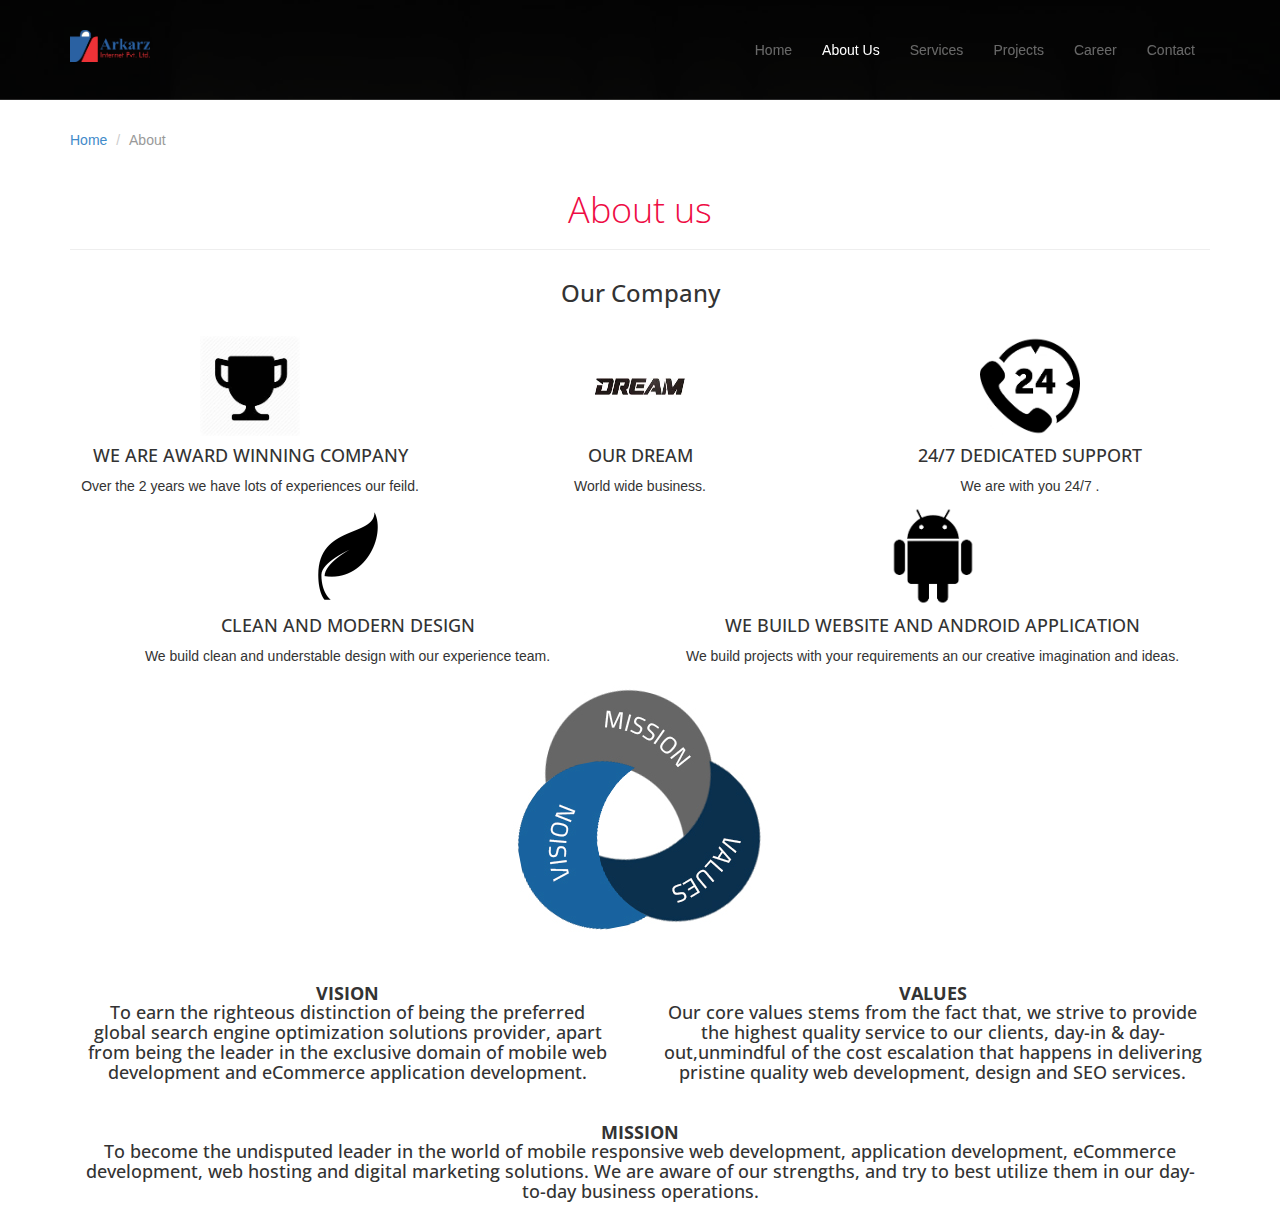
==== about.html @ 9b54a984 "Hi" ====
<!DOCTYPE html>
<html lang="en">
<head>
	<meta charset="utf-8">
	<meta name="viewport"    content="width=device-width, initial-scale=1.0">
	<meta name="description" content="Atlanta is a modern and fully responsive Template by WebThemez.">
	<meta name="author" content="webThemez.com">	
	<title>Atlanta - Free business bootstrap template</title>
	
	<link rel="shortcut icon" href="assets/images/download.jfif" type="assets/image/jfif" />
	<link rel="favicon" href="assets/images/favicon.png">	
	<link rel="stylesheet" media="screen" href="http://fonts.googleapis.com/css?family=Open+Sans:300,400,700">
	<link rel="stylesheet" href="assets/css/bootstrap.min.css">
	<link rel="stylesheet" href="assets/css/font-awesome.min.css">
	<!-- Custom styles for our template -->
	<link rel="stylesheet" href="assets/css/bootstrap-theme.css" media="screen" >
	<link rel="stylesheet" href="assets/css/style.css">
	<!-- HTML5 shim and Respond.js IE8 support of HTML5 elements and media queries -->
	<!--[if lt IE 9]>
	<script src="assets/js/html5shiv.js"></script>
	<script src="assets/js/respond.min.js"></script>
	<![endif]-->
</head>

<body>
	<!-- Fixed navbar -->
	<div class="navbar navbar-inverse navbar-fixed-top headroom" >
		<div class="container">
			<div class="navbar-header">
				<!-- Button for smallest screens -->
				<button type="button" class="navbar-toggle" data-toggle="collapse" data-target=".navbar-collapse"><span class="icon-bar"></span> <span class="icon-bar"></span> <span class="icon-bar"></span> </button>
				<a class="navbar-brand" href="index.html"><img src="assets/images/logo.png" height="=40" width="80" alt="Atlanta HTML5 template"></a>
			</div>
			<div class="navbar-collapse collapse">
				<ul class="nav navbar-nav pull-right">
					<li><a href="index.html">Home</a></li>
					<li class="active"><a href="about.html">About Us</a></li><li><a href="services.html">Services</a></li><li><a href="portfolio.html">Projects</a></li><li><a href="career.html">Career</a></li>
					<li><a href="contact.html">Contact</a></li>
					
				</ul>
			</div><!--/.nav-collapse -->
		</div>
	</div> 
	<!-- /.navbar -->

	<header id="head" class="secondary"></header>

	<!-- container -->
	<div class="container">

		<ol class="breadcrumb">
			<li><a href="index.html">Home</a></li>
			<li class="active">About</li>
		</ol>

		<div class="row">
			
			<!-- Article main content -->
			<article class="col-sm-12 maincontent">
				<header class="page-header">
					<h1 class="page-title text-center ">About us</h1>
				</header>
				<h3 class="article text-center">Our Company</h3>
				<h2></h2>
		<div class="row slideanim">
		  <div class="col-sm-4">
<center><img src="assets/images/trophy.jfif" alt="" height="100" width="100"></center>
	  
			<center><h4>WE ARE AWARD WINNING COMPANY</h4></center>
			<center><p>Over the 2 years we have lots of experiences our feild.</p></center>
		  </div>
		  <div class="col-sm-4">
		<center>	<img src="assets/images/dream.jfif" alt="" height="100" width="100" ></center>
		<center><h4>OUR DREAM</h4></center>
			<center><p>World wide business.</p></center>
		 </div>
		 <div class="col-sm-4">
		  <center><img src="assets/images/support1.png" alt="" height="100" width="100"></center>
  
		  <center><h4>24/7 DEDICATED SUPPORT</h4></center>
		  <center> <p>We are with you 24/7 .</p></center>
		
		</div>
		<div class="col-sm-6">
		  <center><img src="assets/images/moderndesign.png" alt="" height="100" width="100"></center>
  
		  <center><h4>CLEAN AND MODERN DESIGN</h4></center>
		 <center><p>We build clean and understable design with our experience team.</p></center>
		</div>
		<div class="col-sm-6">
		  <center><img src="assets/images/android.png" alt="" height="100" width="100"></center>
		  <center><h4>WE BUILD WEBSITE AND ANDROID APPLICATION</h4></center>
		  <center> <p>We build projects with your requirements an our creative imagination  and ideas.</p></center>
		  </div><br>
		  <br>
		  <div class="container-fluid text-center">
			<div>
				<img src="assets/images/vmv.jpg" alt="" class="center-block">
			</div> <br>
			<div class="row slideanim">
			  <div class="col-sm-6">
				<h4><strong>VISION</strong> <p class="col-sm-12" style="text-align:center;">To earn the righteous distinction of being the preferred global search engine optimization solutions provider, apart from being the leader in the exclusive domain of mobile web development and eCommerce application development.</p> </h4>
			  </div>
			  <div class="col-sm-6">
				<h4><strong>VALUES</strong>
					<p style="text-align:center;" >Our core values stems from the fact that, we strive to provide the highest quality service to our clients, day-in & day-out,unmindful of the cost escalation that happens in delivering pristine quality web development, design and SEO services.</p></h4>
				
			</div>
	
			</div>
			</div>
			<br>
			<div class="col-sm-12">
				<center><div class="col-sm-12" style="text-align: center;">
					<h4><strong>MISSION</strong> <p style="text-align:center;">To become the undisputed leader in the world of mobile responsive web development, application development, eCommerce development, web hosting and digital marketing solutions. We are aware of our strengths, and try to best utilize them in our day-to-day business operations.</p> </h4>
					
				</center>
			  </div>
		  </div>
		  <br>
			</article>
		  
				
			</article>
			<!-- /Article -->
			
			<!-- Sidebar -->
			

		</div>
	</div>	<!-- /container -->
	
	





	<!-- JavaScript libs are placed at the end of the document so the pages load faster -->
	<script src="http://ajax.googleapis.com/ajax/libs/jquery/1.10.2/jquery.min.js"></script>
	<script src="http://netdna.bootstrapcdn.com/bootstrap/3.0.0/js/bootstrap.min.js"></script>
	<script src="assets/js/headroom.min.js"></script>
	<script src="assets/js/jQuery.headroom.min.js"></script>
	<script src="assets/js/custom.js"></script>
</body>
</html>
---- assets/css/style.css ----
/*
Theme: Atlanta - Free business bootstrap template
Description: Free to use for personal and commercial use
Author: WebThemez.com
Website: http://webthemez.com
Note: Please do not remove the footer backlink (webthemez.com)--(if you want to remove contact: webthemez@gmail.com)
Licence: Creative Commons Attribution 3.0** - http://creativecommons.org/licenses/by/3.0/
*/

/*General*/
h1, h2, h3, h4, h5, h6 {
    font-family: "Open sans", Helvetica, Arial;
}

h1, .h1, h2, .h2, h3, .h3 {
    margin-top: 30px;
}

blockquote {
    font-style: italic;
    font-family: Georgia;
    color: #999;
    margin: 30px 0 30px;
}

label {
    color: #777;
}

/* Header */
#head {
    background: #181015 url( ../images/bg_header.jpg) no-repeat;
    background-size: cover;
    min-height: 520px;
    text-align: center;
    padding-top: 240px;
    color: white;
    font-family: "Open sans", Helvetica, Arial;
    font-weight: 300;
}

#head.secondary {
    height: 100px;
    min-height: 100px;
    padding-top: 0px;
}

#head .lead {
    font-family: "Open sans", Helvetica, Arial;
    font-size: 44px;
    margin-bottom: 6px;
    color: white;
    line-height: 1.15em;
}

#head .tagline {
    color: rgba(255,255,255,0.75);
    margin-bottom: 25px;
}

#head .tagline a {
    color: #fff;
}

#head .btn {
    margin-bottom: 10px;
}

#head .btn-default {
    text-shadow: none;
    background: transparent;
    color: rgba(255,255,255,.5);
    -webkit-box-shadow: inset 0px 0px 0px 3px rgba(255,255,255,.5);
    -moz-box-shadow: inset 0px 0px 0px 3px rgba(255,255,255,.5);
    box-shadow: inset 0px 0px 0px 3px rgba(255,255,255,.5);
    background: transparent;
}

#head .btn-default:hover,
		#head .btn-default:focus {
    color: rgba(255,255,255,.8);
    -webkit-box-shadow: inset 0px 0px 0px 3px rgba(255,255,255,.8);
    -moz-box-shadow: inset 0px 0px 0px 3px rgba(255,255,255,.8);
    box-shadow: inset 0px 0px 0px 3px rgba(255,255,255,.8);
    background: transparent;
}

#head .btn-default:active, 
		#head .btn-default.active {
    color: #fff;
    -webkit-box-shadow: inset 0px 0px 0px 3px #fff;
    -moz-box-shadow: inset 0px 0px 0px 3px #fff;
    box-shadow: inset 0px 0px 0px 3px #fff;
    background: transparent;
}

.panel {
    margin-bottom: 0px;
    background-color: transparent;
    border: 1px solid transparent;
    border-radius: 0px;
    -webkit-box-shadow: none;
    box-shadow: none;
}

.panel-body {
    padding: 0px;
}

.btn-action, .btn-primary {
    color: #FFEFD7;
    background-image: -webkit-linear-gradient(top, #0ecfec 0%, #09bed9 100%);
    background-image: linear-gradient(to bottom, #0ecfec 0%, #09bed9 100%);
    filter: progid:DXImageTransform.Microsoft.gradient(startColorstr='#0ecfec22', endColorstr='#09bed900', GradientType=0);
    filter: progid:DXImageTransform.Microsoft.gradient(enabled = false);
    background-repeat: repeat-x;
    border: 0 none;
}

.btn-action:hover, .btn-primary:hover {
    background: #04a0b7;
}

.slideUp {
    top: -100px;
}
.headroom {
    -webkit-transition: all 0.4s ease-out;
    -moz-transition: all 0.4s ease-out;
    -o-transition: all 0.4s ease-out;
    transition: all 0.4s ease-out;
}
/* Highlights*/
.highlight {
    margin-top: 40px;
}

.h-caption {
    text-align: center;
}

.h-caption i {
    display: block;
    font-size: 54px;
    color: #ee0c45;
    margin-bottom: 36px;
}

.h-caption h4 {
    color: #382526;
    font-size: 16px;
    font-weight: bold;
    margin-bottom: 20px;
}

.h-body {
}

.jumbotron {
    background-color: #E0E0E0;
}


.page-title {
    margin-top: 20px;
    font-weight: 300;
    color: #ee0c45;
}

.text-muted {
    color: #888;
}

.breadcrumb {
    background: none;
    padding: 0;
    margin: 30px 0 0px 0;
}

ul.list-spaces li {
    margin-bottom: 10px;
}

/* Helpers */
.container-full {
    margin: 0 auto;
    width: 100%;
}

.top-space {
    margin-top: 60px;
}

.top-margin {
    margin-top: 20px;
}

img {
    max-width: 100%;
}

img.pull-right {
    margin-left: 10px;
}

img.pull-left {
    margin-right: 10px;
}

#map {
    width: 100%;
    height: 280px;
}

#social {
    margin-top: 50px;
    margin-bottom: 50px;
}

#social .wrapper {
    width: 340px;
    margin: 0 auto;
}

.sidebar {
    padding-top: 36px;
    padding-bottom: 30px;
}

.sidebar .panel {
    margin-bottom: 20px;
}

.sidebar h1, .sidebar .h1, .sidebar h2, .sidebar .h2, .sidebar h3, .sidebar .h3 {
    margin-top: 20px;
} 

/* Footer */
.footer1 {
    background: #302A31;
    padding: 30px 0 0 0;
    font-size: 12px;
    color: #999;
}

.footer1 a {
    color: #ccc;
}

.footer1 a:hover {
    color: #fff;
}

.footer1 .panel {
    margin-bottom: 30px;
}

.footer1 .panel-title {
    font-size: 17px;
    font-weight: bold;
    color: #ccc;
    margin: 0 0 20px;
}

.footer1 .entry-meta {
    border-top: 1px solid #ccc;
    border-bottom: 1px solid #ccc;
    margin: 0 0 35px 0;
    padding: 2px 0;
    color: #888888;
    font-size: 12px;
    font-size: 0.75rem;
}

.footer1 .entry-meta a {
    color: #333333;
}

.footer1 .entry-meta .meta-in {
    border-top: 1px solid #ccc;
    border-bottom: 1px solid #ccc;
    padding: 10px 0;
}

.follow-me-icons {
    font-size: 30px;
}

.follow-me-icons i {
    float: left;
    margin: 0 10px 0 0;
}

.footer2 {
    background: #191919;
    padding: 15px 0;
    color: #777;
    font-size: 12px;
}

.footer2 a {
    color: #aaa;
}

.footer2 a:hover {
    color: #fff;
}

.footer2 p {
    margin: 0;
}

.panel-simplenav {
    margin-left: -5px;
}

.panel-simplenav a {
    margin: 0 5px;
}		
	
/* carousel */
#quote-carousel {
    padding: 0 10px 30px 10px;
    margin-top: 30px 0px 0px;
}

/* Control buttons  */
#quote-carousel .carousel-control {
    background: none;
    color: #222;
    font-size: 2.3em;
    text-shadow: none;
    margin-top: 30px;
}
/* Previous button  */
#quote-carousel .carousel-control.left {
    left: -12px;
}
/* Next button  */
#quote-carousel .carousel-control.right {
    right: -12px !important;
}
/* Changes the position of the indicators */
#quote-carousel .carousel-indicators {
    right: 50%;
    top: auto;
    bottom: 0px;
    margin-right: -19px;
}
/* Changes the color of the indicators */
#quote-carousel .carousel-indicators li {
    background: #c0c0c0;
}

#quote-carousel .carousel-indicators .active {
    background: #333333;
}

#quote-carousel img {
    width: 250px;
    height: 100px;
}
/* End carousel */

.item blockquote {
    border-left: none;
    margin: 0;
}

.item blockquote img {
    margin-bottom: 10px;
}

.item blockquote p:before {
    content: "\f10d";
    font-family: 'Fontawesome';
    float: left;
    margin-right: 10px;
}
.contact ul {
padding:0px;
}
.contact ul li {
margin-bottom: 10px;
list-style: none;
}
footer ul li {
list-style: none;
}
#map-canvas {
	height: 100%;
	margin: 0px;
	padding: 0px
  }
  
  /* ------- */

.isotopeWrapper article {
    margin-bottom: 30px;
}

#portfolio {
}

    #portfolio img {
        width: 100%;
    }

    #portfolio article p {
        margin-bottom: 1.45em;
        /*set next row on the baseline*/;
    }

nav#filter {
    margin-bottom: 1.5em;
}

    nav#filter li {
        display: inline-block;
        margin: 0 0 0 5px;
    }

    nav#filter a {
        padding: 4px 12px;
        line-height: 20px;
        border: 1px solid #00bfff;
        text-decoration: none;
		color:#00bfff;
    }
nav#filter a.current{
background:#00bfff;
color:#fff;
}
.iconColor .fa{
color: #ee0c45;
}

.portfolio-items article img {
    width: 100%;
}

.portfolio-item {
    display: block;
    position: relative;
    -webkit-transition: all 0.2s ease-in-out;
    -moz-transition: all 0.2s ease-in-out;
    -o-transition: all 0.2s ease-in-out;
    transition: all 0.2s ease-in-out;
}

    .portfolio-item img {
        -webkit-transition: all 300ms linear;
        -moz-transition: all 300ms linear;
        -o-transition: all 300ms linear;
        -ms-transition: all 300ms linear;
        transition: all 300ms linear;
    }

    .portfolio-item .portfolio-desc {
        display: block;
        opacity: 0;
        position: absolute;
        width: 100%;
        left: 0;
        top: 0;
        color: rgba(220, 220, 220);
    }

.fancybox-overlay {
    background: rgba(0, 0, 0, 0.64);
}

.portfolio-item:hover .portfolio-desc {
    padding-top: 20%;
    height: 100%;
    transition: all 200ms ease-in-out 0s;
    opacity: 1;
    background: rgba(61, 61, 61, 0.67);
}

.portfolio-item .portfolio-desc a {
    color: #fff;
    text-align: center;
    display: block;
}

    .portfolio-item .portfolio-desc a:hover {
        /*text-shadow: 2px 2px 1px rgba(0, 0, 0, 0.7);*/
        text-decoration: none;
    }

.portfolio-item .portfolio-desc .folio-info {
    top: -20px;
    padding: 30px;
    height: 0;
    opacity: 0;
    position: relative;
}

.portfolio-item:hover .folio-info {
    height: 100%;
    opacity: 1;
    transition: all 500ms ease-in-out 0s;
    top: 5px;
}

.portfolio-item .portfolio-desc .folio-info h5 {
    text-transform: uppercase;
    text-align: center;
    font-weight: bold;
    font-size: 1.4em;
}

.portfolio-item .portfolio-desc .folio-info p {
    color: #ffffff;
    font-size: 12px;
}

/**
  MEDIA QUERIES
*/
@media (max-width: 767px) {
    #head {
        min-height: 420px;
        padding-top: 160px;
    }

    #head .lead {
        font-size: 34px;
    }
}

/* Small devices (tablets, 768px and up) */
@media (min-width: 768px) { 
    #quote-carousel {
        margin-bottom: 0;
        padding: 0 40px 30px 40px;
        margin-top: 30px;
    }
}
@media (max-width: 767px){
	.navbar-collapse ul {
		text-align: right;
		margin-right:0px;
	}
}
/* Small devices (tablets, up to 768px) */
@media (max-width: 768px) {     
    /* Make the indicators larger for easier clicking with fingers/thumb on mobile */    
    #quote-carousel .carousel-indicators {
        bottom: -20px !important;
    }

    #quote-carousel .carousel-indicators li {
        display: inline-block;
        margin: 0px 5px;
        width: 15px;
        height: 15px;
    }

    #quote-carousel .carousel-indicators li.active {
        margin: 0px 5px;
        width: 20px;
        height: 20px;
    }
}
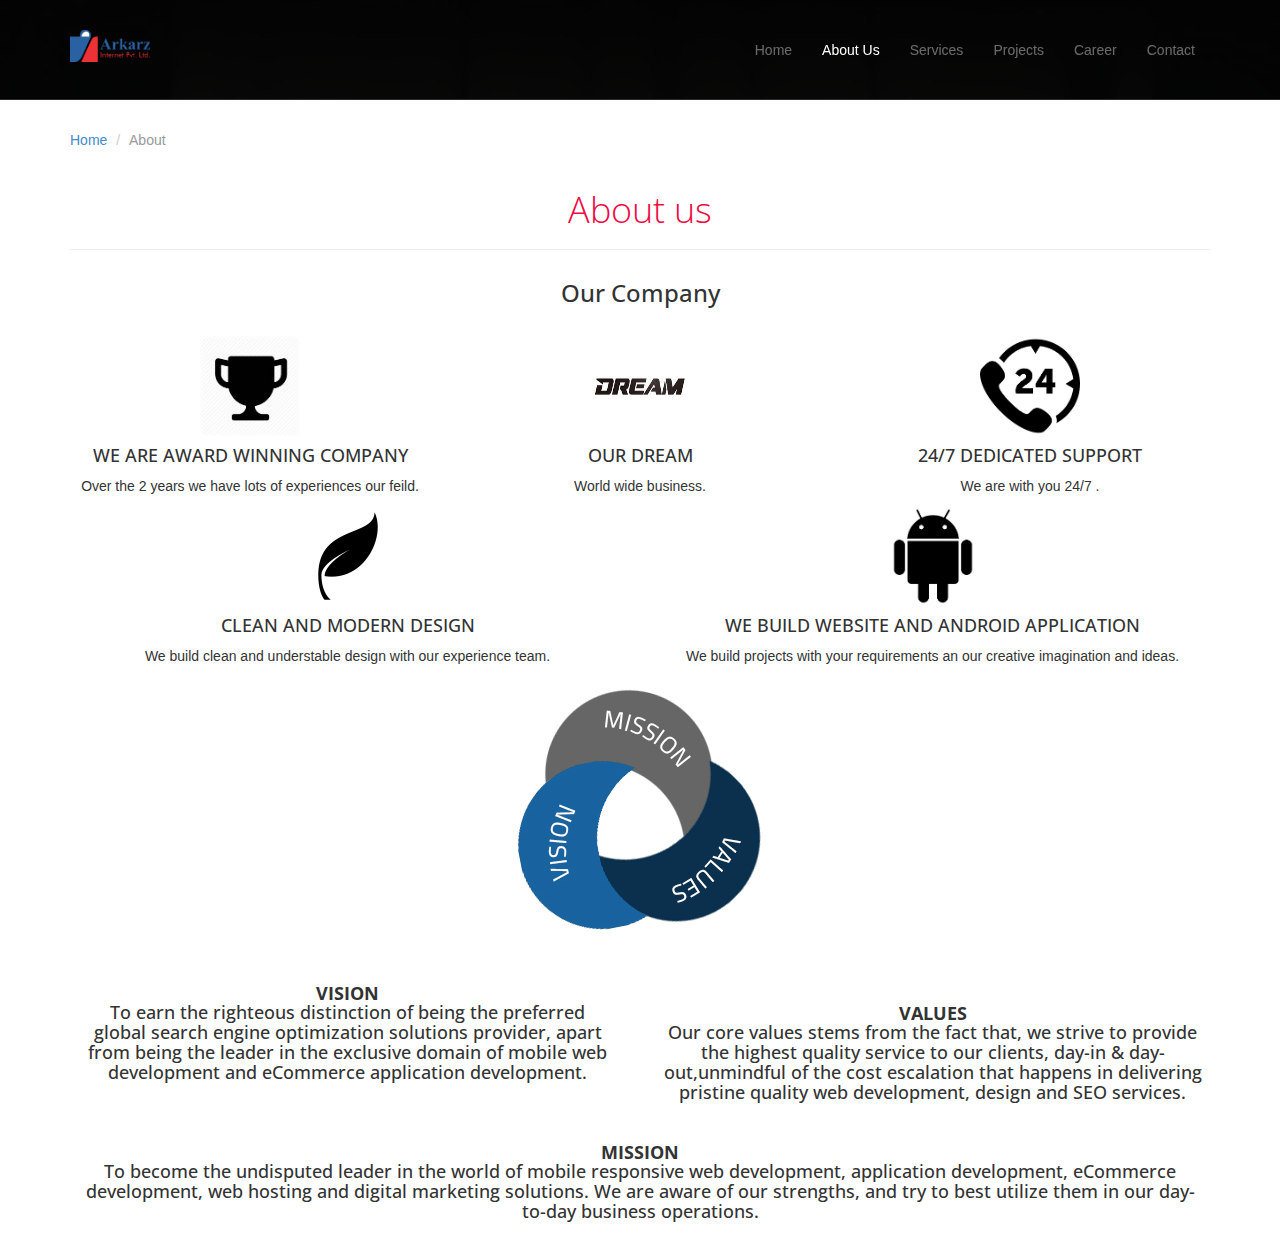
==== commit db21bea8: "Update about.html" ====
--- a/about.html
+++ b/about.html
@@ -2,10 +2,8 @@
 <html lang="en">
 <head>
 	<meta charset="utf-8">
-	<meta name="viewport"    content="width=device-width, initial-scale=1.0">
-	<meta name="description" content="Atlanta is a modern and fully responsive Template by WebThemez.">
-	<meta name="author" content="webThemez.com">	
-	<title>Atlanta - Free business bootstrap template</title>
+	<meta name="viewport"    content="width=device-width, initial-scale=1.0">	
+	<title>Arkarz- Free business bootstrap template</title>
 	
 	<link rel="shortcut icon" href="assets/images/download.jfif" type="assets/image/jfif" />
 	<link rel="favicon" href="assets/images/favicon.png">	
@@ -100,7 +98,7 @@
 			<div class="row slideanim">
 			  <div class="col-sm-6">
 				<h4><strong>VISION</strong> <p class="col-sm-12" style="text-align:center;">To earn the righteous distinction of being the preferred global search engine optimization solutions provider, apart from being the leader in the exclusive domain of mobile web development and eCommerce application development.</p> </h4>
-			  </div>
+			  </div><br>
 			  <div class="col-sm-6">
 				<h4><strong>VALUES</strong>
 					<p style="text-align:center;" >Our core values stems from the fact that, we strive to provide the highest quality service to our clients, day-in & day-out,unmindful of the cost escalation that happens in delivering pristine quality web development, design and SEO services.</p></h4>
@@ -143,4 +141,4 @@
 	<script src="assets/js/jQuery.headroom.min.js"></script>
 	<script src="assets/js/custom.js"></script>
 </body>
-</html>+</html>
